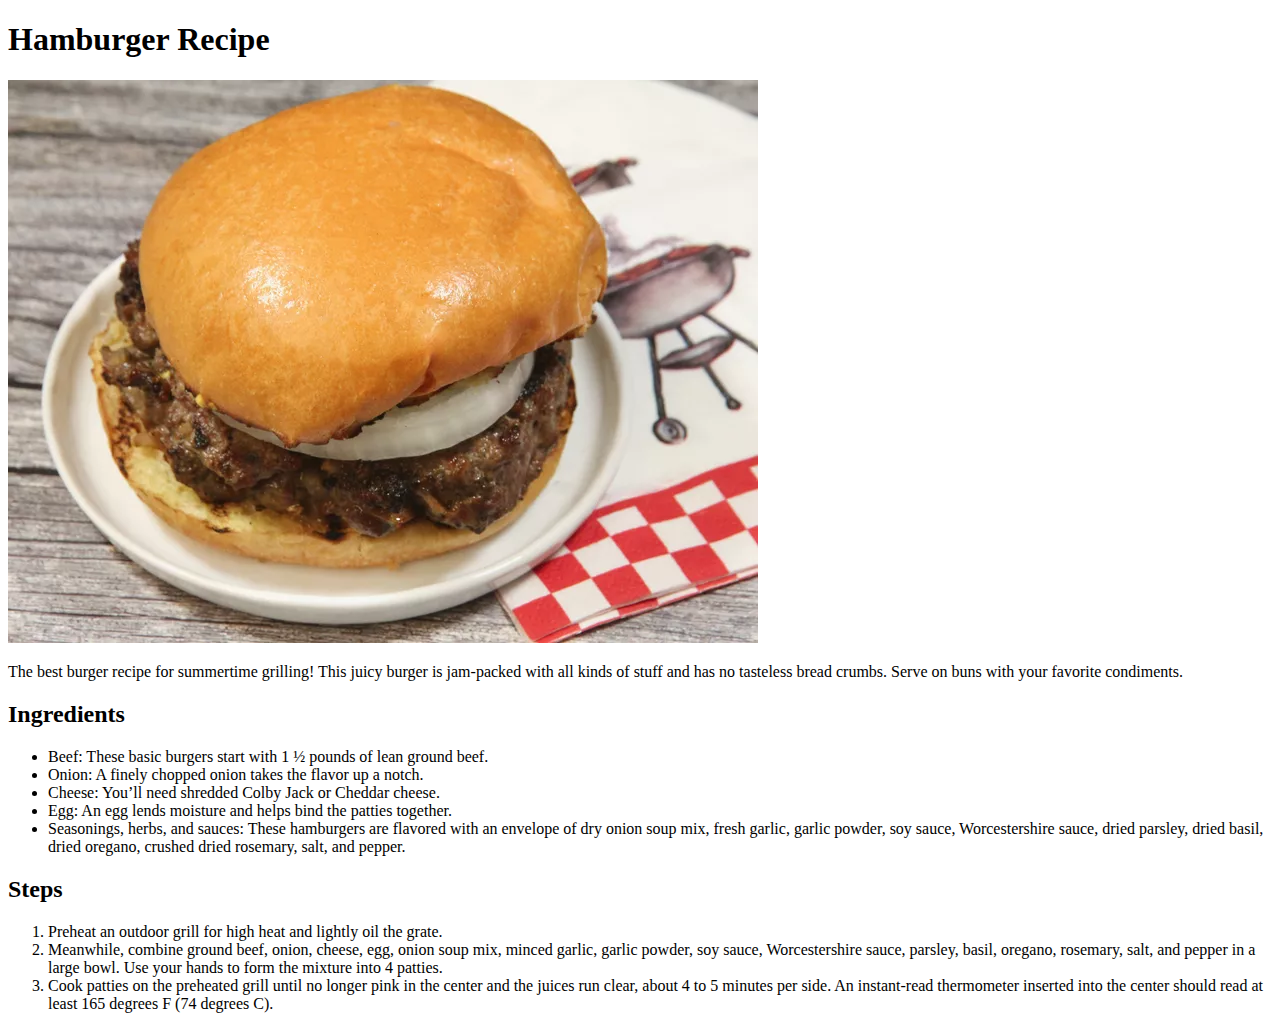
==== recipes/hamburger.html @ 2f9ec0a4 "added new recipe page for a hamburger." ====
<!DOCTYPE html>
<html lang="en">
  <head>
    <meta charset="UTF-8" />
    <meta name="viewport" content="width=device-width, initial-scale=1.0" />
    <title>Odins recipes - Hamburger</title>
  </head>
  <body>
    <h1>Hamburger Recipe</h1>
    <div>
      <img src="../img/hamburger.jpg" alt="Picture of a hamburger" />
      <p>
        The best burger recipe for summertime grilling! This juicy burger is
        jam-packed with all kinds of stuff and has no tasteless bread crumbs.
        Serve on buns with your favorite condiments.
      </p>
    </div>
    <h2>Ingredients</h2>
    <div>
      <ul>
        <li>
          Beef: These basic burgers start with 1 ½ pounds of lean ground beef.
        </li>
        <li>Onion: A finely chopped onion takes the flavor up a notch.</li>
        <li>Cheese: You’ll need shredded Colby Jack or Cheddar cheese.</li>
        <li>Egg: An egg lends moisture and helps bind the patties together.</li>
        <li>
          Seasonings, herbs, and sauces: These hamburgers are flavored with an
          envelope of dry onion soup mix, fresh garlic, garlic powder, soy
          sauce, Worcestershire sauce, dried parsley, dried basil, dried
          oregano, crushed dried rosemary, salt, and pepper.
        </li>
      </ul>
    </div>
    <h2>Steps</h2>
    <div>
      <ol>
        <li>
          Preheat an outdoor grill for high heat and lightly oil the grate.
        </li>
        <li>
          Meanwhile, combine ground beef, onion, cheese, egg, onion soup mix,
          minced garlic, garlic powder, soy sauce, Worcestershire sauce,
          parsley, basil, oregano, rosemary, salt, and pepper in a large bowl.
          Use your hands to form the mixture into 4 patties.
        </li>
        <li>
          Cook patties on the preheated grill until no longer pink in the center
          and the juices run clear, about 4 to 5 minutes per side. An
          instant-read thermometer inserted into the center should read at least
          165 degrees F (74 degrees C).
        </li>
      </ol>
    </div>
  </body>
</html>
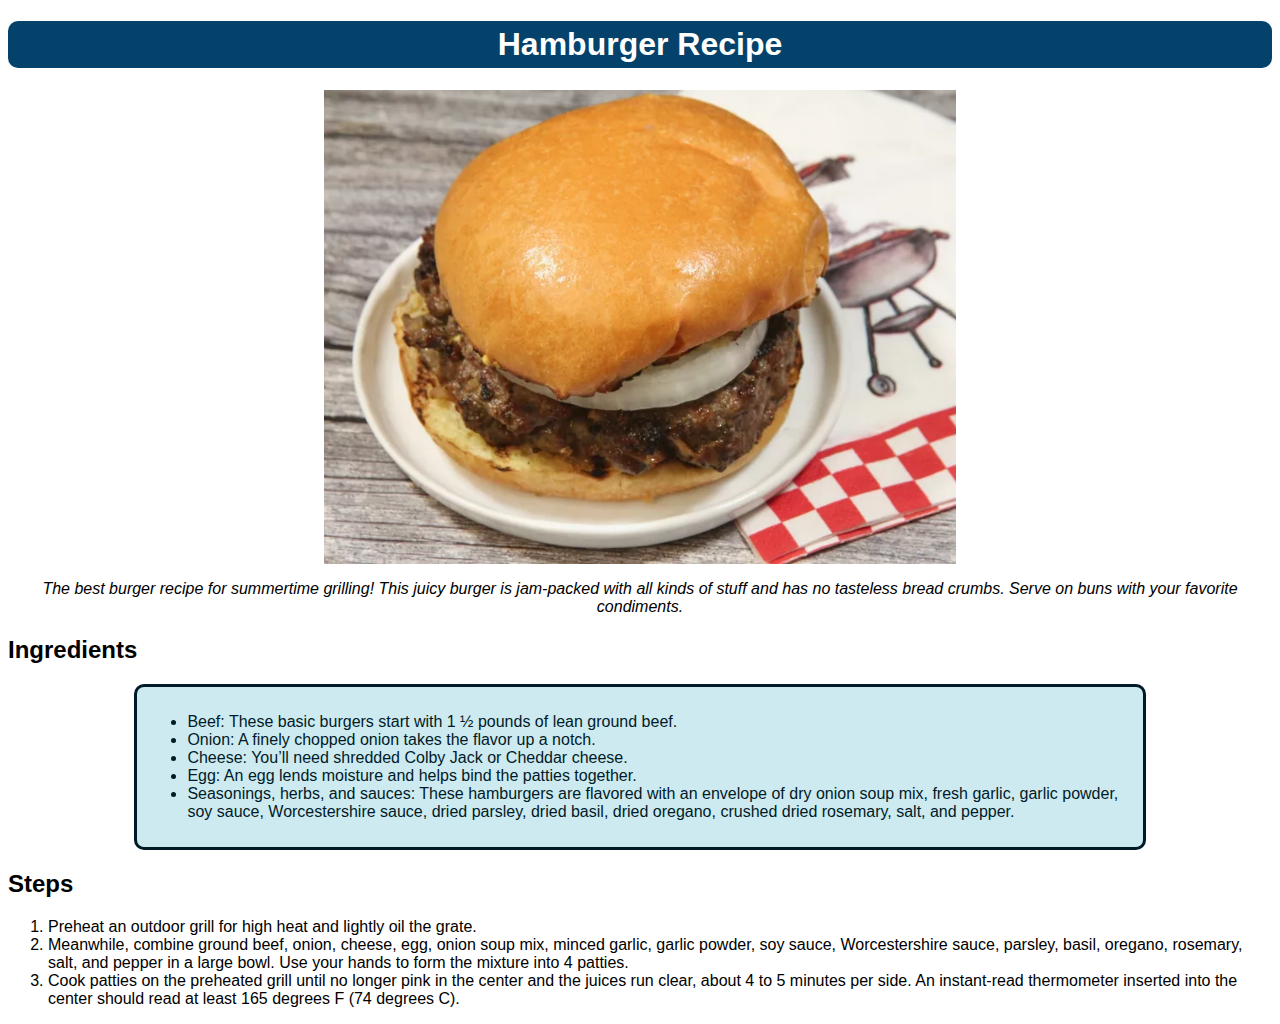
==== commit bf761ee7: "Add css to all recipe pages." ====
--- a/recipes/hamburger.html
+++ b/recipes/hamburger.html
@@ -3,20 +3,21 @@
   <head>
     <meta charset="UTF-8" />
     <meta name="viewport" content="width=device-width, initial-scale=1.0" />
+    <link rel="stylesheet" href="../styles.css" />
     <title>Odins recipes - Hamburger</title>
   </head>
   <body>
     <h1>Hamburger Recipe</h1>
     <div>
       <img src="../img/hamburger.jpg" alt="Picture of a hamburger" />
-      <p>
+      <p class="intro-text">
         The best burger recipe for summertime grilling! This juicy burger is
         jam-packed with all kinds of stuff and has no tasteless bread crumbs.
         Serve on buns with your favorite condiments.
       </p>
     </div>
     <h2>Ingredients</h2>
-    <div>
+    <div class="container">
       <ul>
         <li>
           Beef: These basic burgers start with 1 ½ pounds of lean ground beef.
--- a/styles.css
+++ b/styles.css
@@ -0,0 +1,35 @@
+* {
+  font-family: Arial, Helvetica, sans-serif;
+}
+
+h1 {
+  text-align: center;
+  background-color: #04426b;
+  color: white;
+  border-radius: 10px;
+  padding: 5px;
+}
+
+.container {
+  background-color: #cdeaf1;
+  color: #011a27;
+  padding: 10px;
+  border-radius: 10px;
+  border-color: #1ca9c5;
+  border: solid;
+  margin-left: 10%;
+  margin-right: 10%;
+}
+
+img {
+  display: block;
+  height: auto;
+  width: 50%;
+  margin-left: auto;
+  margin-right: auto;
+}
+
+.intro-text {
+  font-style: italic;
+  text-align: center;
+}
